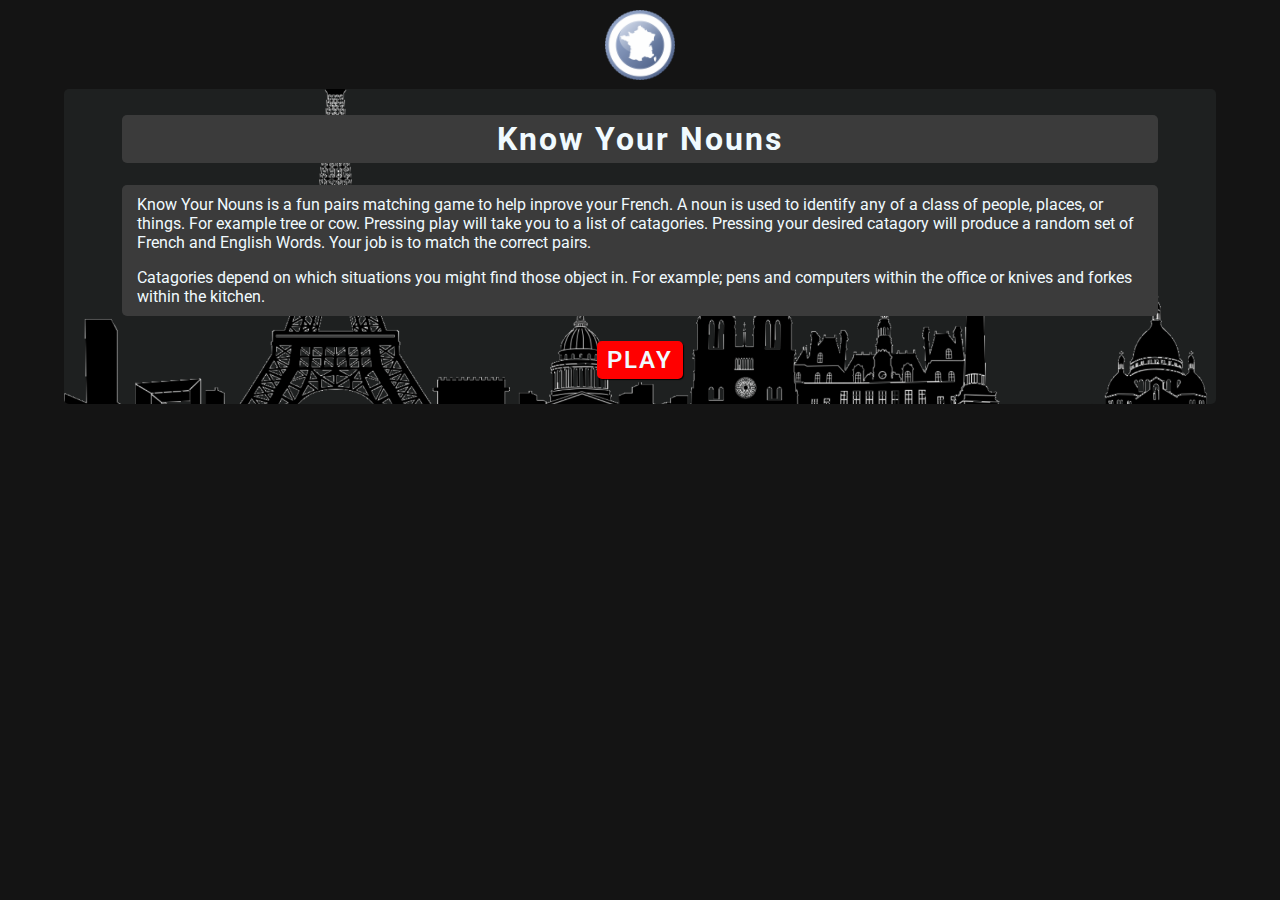
==== index.html @ ec8d7077 "changed styling to dark" ====
<!DOCTYPE html>
<html lang="en">
<head>
    <meta charset="UTF-8">
    <meta name="viewport" content="width=device-width, initial-scale=1.0">
    
    <!--Title-->
    <title>Know Your Nouns</title>

    <!--Meta tags for search engines-->
    <meta name="description" content="Know Your Nouns a website to help you learn 100s of French nouns.">
    <meta name="keywords" content="English, French, Learn French, Language, Language Learning, Skills, Language Test, Improve Language, Improve French">

    <!--favicon-->
    <link rel="apple-touch-icon" sizes="180x180" href="assets/favicon/apple-touch-icon.png">
    <link rel="icon" type="image/png" sizes="32x32" href="assets/favicon/favicon-32x32.png">
    <link rel="icon" type="image/png" sizes="16x16" href="assets/favicon/favicon-16x16.png">
    <link rel="manifest" href="assets/favicon/site.webmanifest">

    <!--googlefonts import-->
    <style>
        @import url('https://fonts.googleapis.com/css2?family=Roboto:ital,wght@0,100;0,300;0,400;0,500;0,700;0,900;1,100;1,300;1,400;1,500;1,700;1,900&display=swap');
    </style>

    <!--Stylesheet-->
    <link rel="stylesheet" href="assets/css/style.css">
    
</head>
<body>
    <div id="logo-container">
        <img src="assets/images/logo.png" alt="cirular logo with the outline of france within" id="logo-image">
    </div>
    
    <!--main container of all page content-->
    <div class="container">

        <!--title area div-->
        <div class="title-area">
            <h1>Know Your Nouns
            </h1>
        </div>

        <!--Info area div tells users the game and brief rules-->
        <div class="info">
            <p class="info-paragraph-1">Know Your Nouns is a fun pairs matching game to help inprove your French. A noun is used to identify any of a class of people, places, or things. For example tree or cow. Pressing play will take you to a list of catagories. Pressing your desired catagory will produce a random set of French and English Words. Your job is to match the correct pairs.</p>
            <p class="info-paragraph-2">Catagories depend on which situations you might find those object in. For example; pens and computers within the office or knives and forkes within the kitchen.</p>
        </div>

        <!--div container for play and tutorial buttons-->
        <div class="buttons">
            <!--play button div-->
            <a class="play-button" href="catagories.html">
                Play
            </a>
        </div>
    </div>

    <script src="assets/js/script.js"></script>
</body>
</html>
---- assets/css/style.css ----
/*google fonts import*/
@import url("https://fonts.googleapis.com/css2?family=Roboto:ital,wght@0,100;0,300;0,400;0,500;0,700;0,900;1,100;1,300;1,400;1,500;1,700;1,900&display=swap");

/*general styles for page*/
body {
    font-family: "roboto", sans-serif;
    padding: 0;
    margin: 0;
    color: #f0faff;
    background-color: rgb(20, 20, 20);
}

/*container styling*/
.container {
    background-color: rgb(30, 32, 32);
    margin-left: 5%;
    margin-right: 5%;
    border-radius: 5px;
    margin-top: 10px;
    padding-bottom: 20px;
    padding-top: 5px;
    background-image: url(../images/french\ skyline.png);
    background-position: left;
    background-size: cover;
}

#logo-container {
    text-align: center;
    margin-bottom: -15px;
}

#logo-image {
    height: 70px;
    width: 70px;
    margin: auto;
    padding-top: 10px;
    padding-bottom: 10px;
}

/*title area styling*/
.title-area {
    background-color: rgb(59, 59, 59);
    text-align: center;
    border-radius: 5px;
    margin-left: 5%;
    margin-right: 5%;
    margin-bottom: 20px;
    margin-top: 0;
    letter-spacing: 2px;
}

.title-area h1 {
    padding-top: 5px;
    padding-bottom: 5px;
}

/*info styling*/
.info {
    background-color: rgb(59, 59, 59);
    text-align: left;
    border-radius: 5px;
    margin-left: 5%;
    margin-right: 5%;
    margin-bottom: 20px;
    padding-left: 5px;
    padding-right: 5px;

}

.info-paragraph-1 {
    padding-left: 10px;
    padding-right: 10px;
    padding-top: 10px;
}

.info-paragraph-2 {
    padding-left: 10px;
    padding-right: 10px;
    padding-bottom: 10px;
}

/*buttons styling - color to be removed*/
.buttons {
    border-radius: 5px;
    margin-left: 5%;
    margin-right: 5%;
    display: flex;
    flex-direction: row;
    justify-content: center;
}

.play-button {
    background-color: red;
    text-align: center;
    text-decoration: none;
    border-radius: 5px;
    padding-top: 5px;
    padding-bottom: 5px;
    padding-left: 10px;
    padding-right: 10px;
    margin-top: 5px;
    margin-bottom: 5px;
    font-size: x-large;
    font-weight: 600;
    letter-spacing: 2px;
    text-transform: uppercase;
    color: #f0faff;
    box-shadow: 1px 1px 1px rgba(0, 0, 0, 0.9);
}

.play-button:hover {
    transition-delay: 30ms;
    box-shadow: 3px 3px 3px rgba(0, 0, 0, 0.9);
}
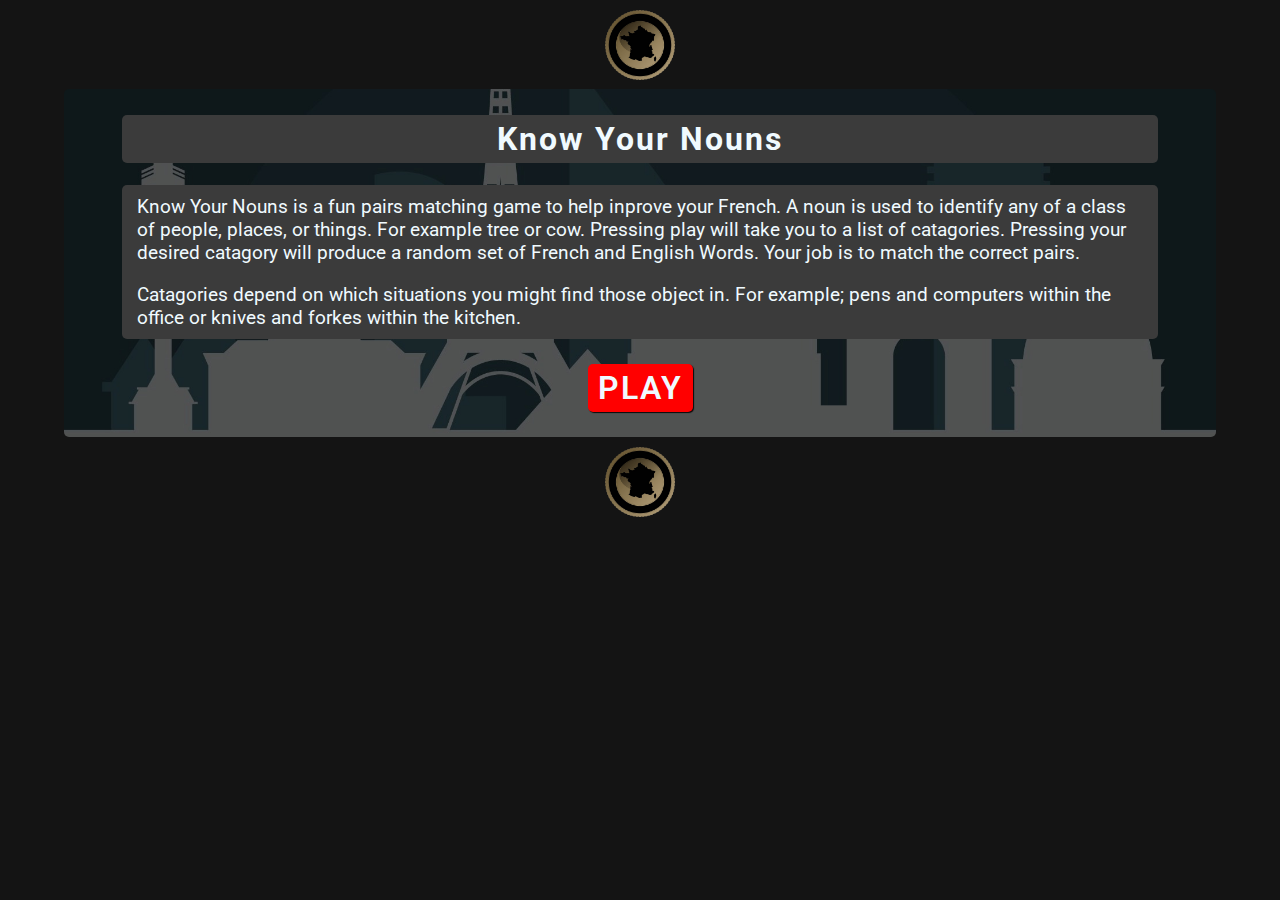
==== commit b1d6ce34: "styling added to home page" ====
--- a/index.html
+++ b/index.html
@@ -55,6 +55,10 @@
         </div>
     </div>
 
+    <div id="logo-container">
+        <img src="assets/images/logo.png" alt="cirular logo with the outline of france within" id="logo-image">
+    </div>
+
     <script src="assets/js/script.js"></script>
 </body>
 </html>--- a/assets/css/style.css
+++ b/assets/css/style.css
@@ -12,16 +12,16 @@
 
 /*container styling*/
 .container {
-    background-color: rgb(30, 32, 32);
+    background-image: url(../images/french-skyline-darken.jpg);
+    background-size: cover;
+    background-repeat: no-repeat;
+    background-position: bottom;
     margin-left: 5%;
     margin-right: 5%;
     border-radius: 5px;
     margin-top: 10px;
     padding-bottom: 20px;
     padding-top: 5px;
-    background-image: url(../images/french\ skyline.png);
-    background-position: left;
-    background-size: cover;
 }
 
 #logo-container {
@@ -58,6 +58,7 @@
 .info {
     background-color: rgb(59, 59, 59);
     text-align: left;
+    font-size: larger;
     border-radius: 5px;
     margin-left: 5%;
     margin-right: 5%;
@@ -100,7 +101,7 @@
     padding-right: 10px;
     margin-top: 5px;
     margin-bottom: 5px;
-    font-size: x-large;
+    font-size: xx-large;
     font-weight: 600;
     letter-spacing: 2px;
     text-transform: uppercase;
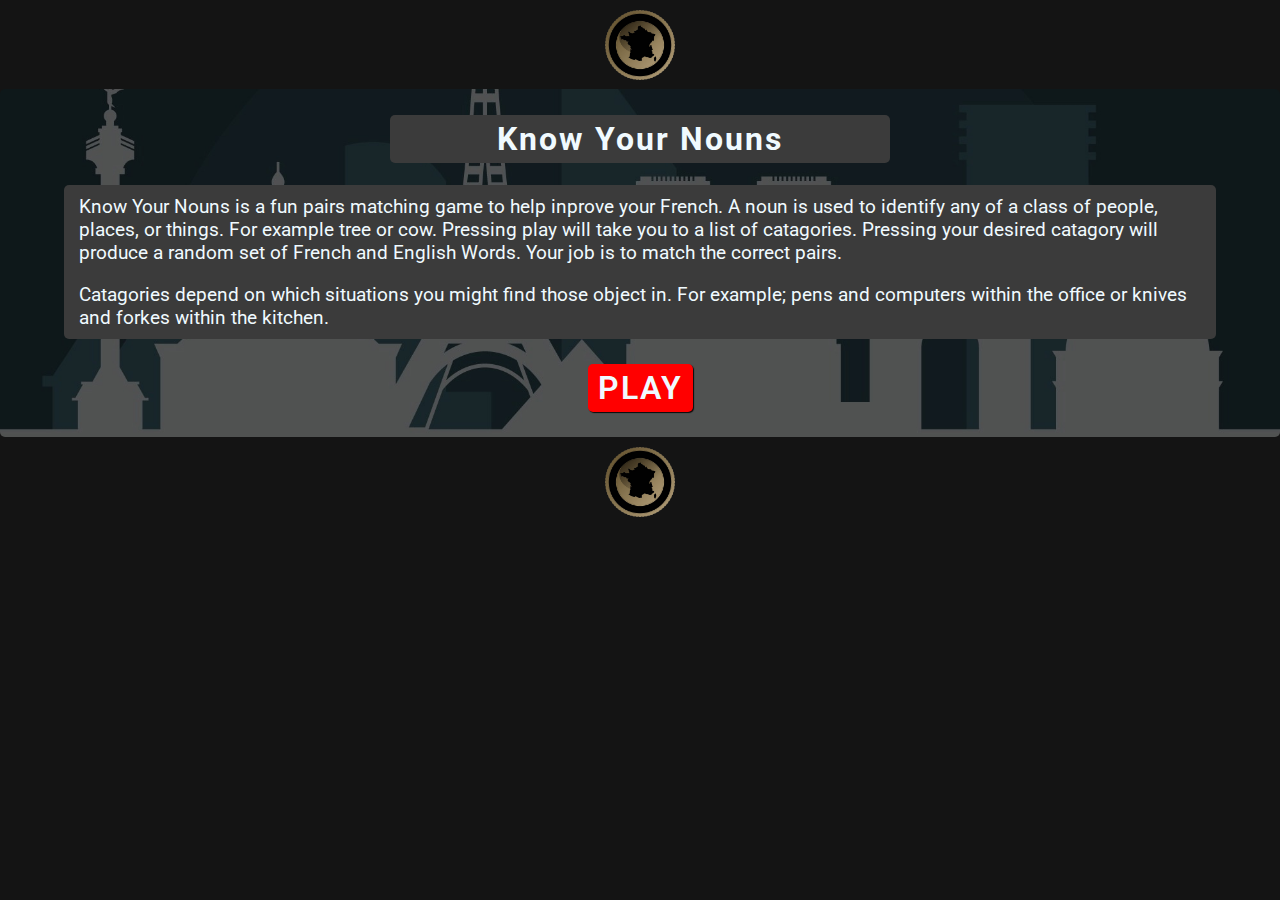
==== commit 49057bdb: "only one catagory" ====
--- a/index.html
+++ b/index.html
@@ -28,7 +28,7 @@
 </head>
 <body>
     <div id="logo-container">
-        <img src="assets/images/logo.png" alt="cirular logo with the outline of france within" id="logo-image">
+        <a href="index.html"><img src="assets/images/logo.png" alt="cirular logo with the outline of france within" id="logo-image"></a>
     </div>
     
     <!--main container of all page content-->
@@ -49,14 +49,14 @@
         <!--div container for play and tutorial buttons-->
         <div class="buttons">
             <!--play button div-->
-            <a class="play-button" href="catagories.html">
+            <a class="play-button" href="gamepages/game.html">
                 Play
             </a>
         </div>
     </div>
 
     <div id="logo-container">
-        <img src="assets/images/logo.png" alt="cirular logo with the outline of france within" id="logo-image">
+        <a href="index.html"><img src="assets/images/logo.png" alt="cirular logo with the outline of france within" id="logo-image"></a>
     </div>
 
     <script src="assets/js/script.js"></script>
--- a/assets/css/style.css
+++ b/assets/css/style.css
@@ -16,8 +16,8 @@
     background-size: cover;
     background-repeat: no-repeat;
     background-position: bottom;
-    margin-left: 5%;
-    margin-right: 5%;
+    margin-left: 0;
+    margin-right: 0;
     border-radius: 5px;
     margin-top: 10px;
     padding-bottom: 20px;
@@ -42,11 +42,13 @@
     background-color: rgb(59, 59, 59);
     text-align: center;
     border-radius: 5px;
-    margin-left: 5%;
-    margin-right: 5%;
+    margin-left: auto;
+    margin-right: auto;
     margin-bottom: 20px;
     margin-top: 0;
     letter-spacing: 2px;
+    min-width: 375px;
+    max-width: 500px;
 }
 
 .title-area h1 {
@@ -114,3 +116,76 @@
     box-shadow: 3px 3px 3px rgba(0, 0, 0, 0.9);
 }
 
+/*catagories page styling*/
+
+.catagories, .game {
+    font-size: larger;
+    margin-left: auto;
+    margin-right: auto;
+    min-width: 400px;
+    max-width: 400px;
+    padding-left: 25px;
+    justify-content: center;
+}
+
+.catagory-box, .game-box {
+    background-color: rgb(59, 59, 59);
+    font-size: large;
+    text-align: center;
+    letter-spacing: 1px;
+    border-radius: 5px;
+    margin-left: 20px;
+    margin-right: 10px;
+    margin-top: 5%;
+    box-shadow: 3px 3px 1px rgba(0, 0, 0, 0.9);
+    padding-top: 20px;
+    padding-bottom: 20px;
+    display: inline-block;
+    width: 150px;
+    height: 30px;
+}
+
+.catagory-box a {
+    text-decoration: none;
+    color: #f0faff;
+    font-size: larger;
+}
+
+.game-box {
+    padding-top: 15px;
+    margin-top: 15px;
+    padding-bottom: -20px;
+}
+
+.selected {
+    background-color: rgb(39, 39, 39);
+
+}
+
+.selected-french {
+    background-color: rgb(39, 39, 39);
+}
+
+.correct {
+    background-color: green;
+}
+
+.score-area {
+    background-color: rgb(59, 59, 59);
+    border-radius: 5px;
+    z-index: 99;
+    letter-spacing: 2px;
+    min-width: 200px;
+    max-width: 200px;
+    margin-left: auto;
+    margin-right: auto;
+    text-align: center;
+    padding-top: 5px;
+    padding-bottom: 5px;
+    margin-top: 20px;
+
+}
+
+#score-school {
+    margin-top: -10px;
+}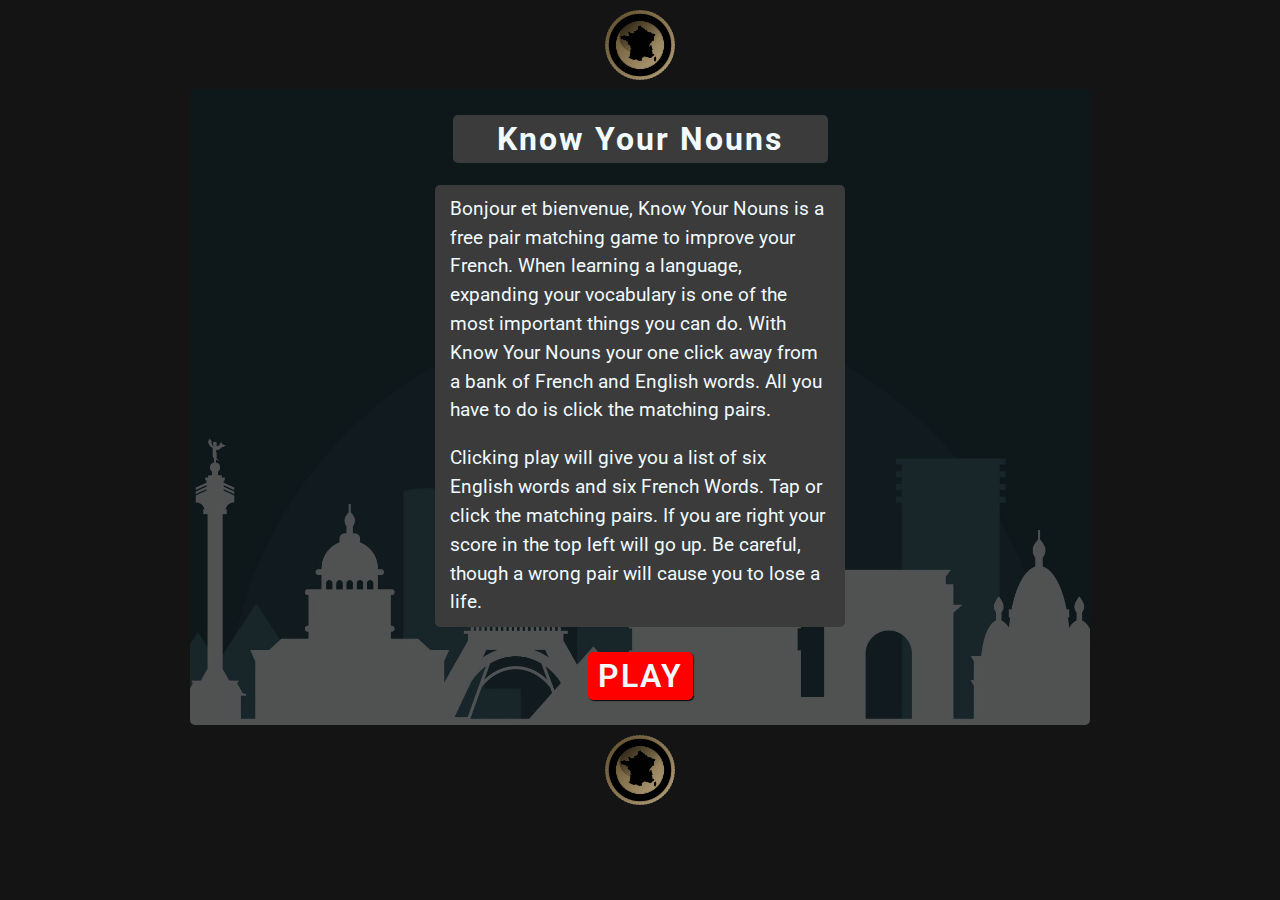
==== commit 6334de30: "styling to game buttons" ====
--- a/index.html
+++ b/index.html
@@ -42,14 +42,14 @@
 
         <!--Info area div tells users the game and brief rules-->
         <div class="info">
-            <p class="info-paragraph-1">Know Your Nouns is a fun pairs matching game to help inprove your French. A noun is used to identify any of a class of people, places, or things. For example tree or cow. Pressing play will take you to a list of catagories. Pressing your desired catagory will produce a random set of French and English Words. Your job is to match the correct pairs.</p>
-            <p class="info-paragraph-2">Catagories depend on which situations you might find those object in. For example; pens and computers within the office or knives and forkes within the kitchen.</p>
+            <p class="info-paragraph-1">Bonjour et bienvenue, Know Your Nouns is a free pair matching game to improve your French. When learning a language, expanding your vocabulary is one of the most important things you can do. With Know Your Nouns your one click away from a bank of French and English words. All you have to do is click the matching pairs.</p>
+            <p class="info-paragraph-2">Clicking play will give you a list of six English words and six French Words. Tap or click the matching pairs. If you are right your score in the top left will go up. Be careful, though a wrong pair will cause you to lose a life.</p>
         </div>
 
         <!--div container for play and tutorial buttons-->
         <div class="buttons">
             <!--play button div-->
-            <a class="play-button" href="gamepages/game.html">
+            <a class="play-button" href="game.html">
                 Play
             </a>
         </div>
--- a/assets/css/style.css
+++ b/assets/css/style.css
@@ -8,6 +8,14 @@
     margin: 0;
     color: #f0faff;
     background-color: rgb(20, 20, 20);
+}
+
+i {
+    margin-right: 5px;
+}
+
+p {
+    line-height: 1.5em;
 }
 
 /*container styling*/
@@ -22,6 +30,8 @@
     margin-top: 10px;
     padding-bottom: 20px;
     padding-top: 5px;
+    min-width: 375px;
+    min-height: 600px;
 }
 
 #logo-container {
@@ -48,7 +58,7 @@
     margin-top: 0;
     letter-spacing: 2px;
     min-width: 375px;
-    max-width: 500px;
+    max-width: 375px;
 }
 
 .title-area h1 {
@@ -62,11 +72,12 @@
     text-align: left;
     font-size: larger;
     border-radius: 5px;
-    margin-left: 5%;
-    margin-right: 5%;
+    margin-left: auto;
+    margin-right: auto;
     margin-bottom: 20px;
     padding-left: 5px;
     padding-right: 5px;
+    max-width: 400px;
 
 }
 
@@ -118,17 +129,17 @@
 
 /*catagories page styling*/
 
-.catagories, .game {
+.game {
     font-size: larger;
     margin-left: auto;
     margin-right: auto;
-    min-width: 400px;
+    min-width: 375px;
     max-width: 400px;
     padding-left: 25px;
     justify-content: center;
 }
 
-.catagory-box, .game-box {
+.game-box {
     background-color: rgb(59, 59, 59);
     font-size: large;
     text-align: center;
@@ -145,11 +156,13 @@
     height: 30px;
 }
 
-.catagory-box a {
-    text-decoration: none;
-    color: #f0faff;
-    font-size: larger;
-}
+.game-box:hover {
+    cursor: pointer;
+    box-shadow: 3px 3px 3px rgba(0, 0, 0, 0.9);
+    transition-delay: 30ms;
+
+}
+
 
 .game-box {
     padding-top: 15px;
@@ -171,12 +184,10 @@
 }
 
 .score-area {
-    background-color: rgb(59, 59, 59);
-    border-radius: 5px;
     z-index: 99;
     letter-spacing: 2px;
-    min-width: 200px;
-    max-width: 200px;
+    min-width: 300px;
+    max-width: 300px;
     margin-left: auto;
     margin-right: auto;
     text-align: center;
@@ -186,6 +197,48 @@
 
 }
 
-#score-school {
-    margin-top: -10px;
-}+.score, .lives {
+    background-color: rgb(20, 20, 20);
+    border-radius: 5px;
+    display: inline-block;
+    min-width: 75px;
+    margin-left: 5px;
+    margin-right: 5px;
+    letter-spacing: 2px;
+}
+
+
+.score > span, .lives > span {
+    margin-left: 5%;
+}
+
+#reset {
+    background-color: red;
+
+}
+
+@media only screen and (min-width: 600px) {
+    .container {
+        max-width: 900px;
+        margin-left: auto;
+        margin-right: auto;
+    }
+}
+
+@media only screen and (max-width: 430px) {
+    .game {
+        font-size: large;
+        margin-left: auto;
+        margin-right: auto;
+        justify-content: center;
+        width: 100%;
+        margin-left: 0px;
+    }
+
+    .game-box {
+        padding-top: 15px;
+        margin-top: 15px;
+        padding-bottom: -20px;
+        margin-left: 5px;
+    }
+}
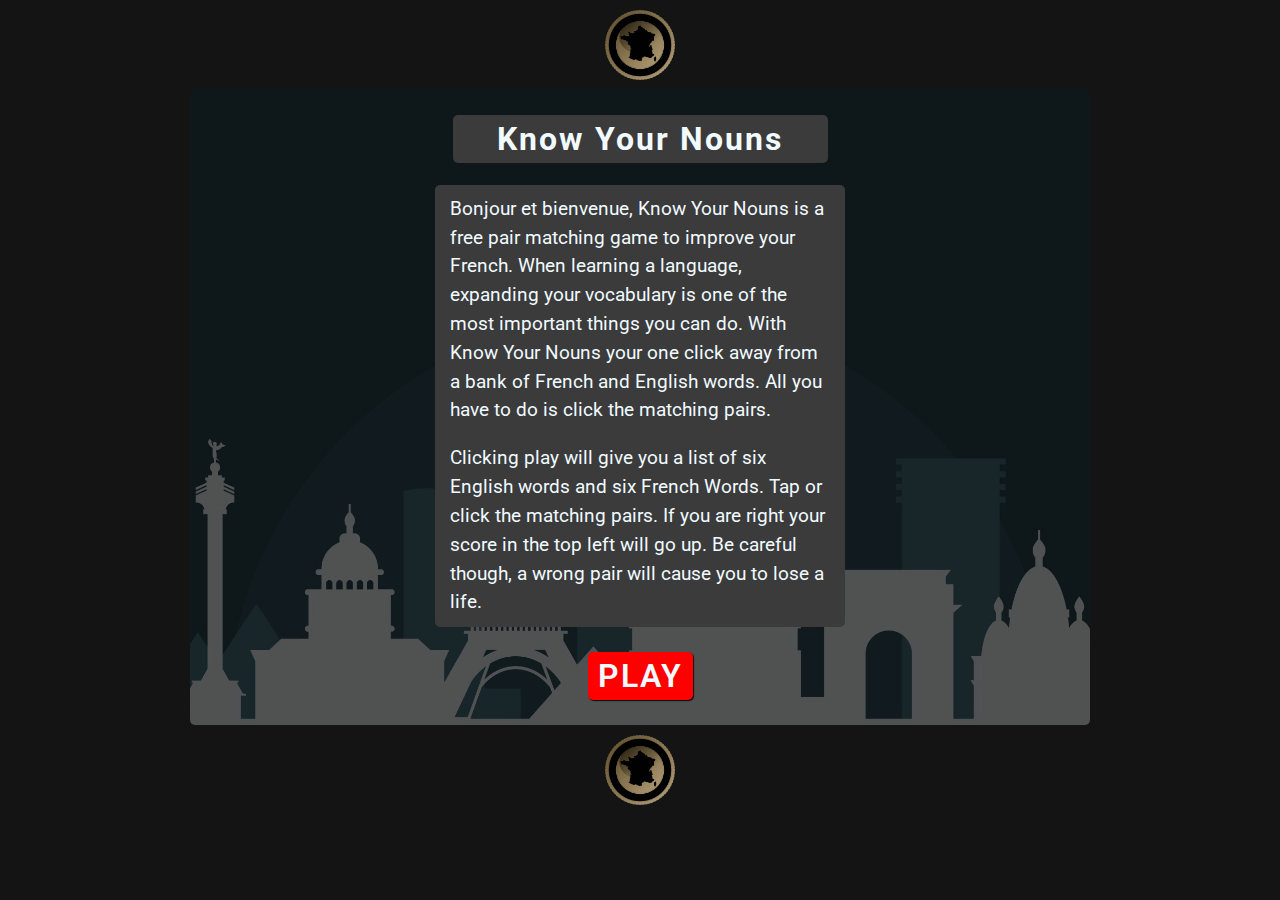
==== commit 921c44c1: "grammatical error in home page text rectified" ====
--- a/index.html
+++ b/index.html
@@ -27,8 +27,8 @@
     
 </head>
 <body>
-    <div id="logo-container">
-        <a href="index.html"><img src="assets/images/logo.png" alt="cirular logo with the outline of france within" id="logo-image"></a>
+    <div class="logo-container">
+        <a href="index.html"><img src="assets/images/logo.png" alt="cirular logo with the outline of france within" class="logo-image"></a>
     </div>
     
     <!--main container of all page content-->
@@ -43,7 +43,7 @@
         <!--Info area div tells users the game and brief rules-->
         <div class="info">
             <p class="info-paragraph-1">Bonjour et bienvenue, Know Your Nouns is a free pair matching game to improve your French. When learning a language, expanding your vocabulary is one of the most important things you can do. With Know Your Nouns your one click away from a bank of French and English words. All you have to do is click the matching pairs.</p>
-            <p class="info-paragraph-2">Clicking play will give you a list of six English words and six French Words. Tap or click the matching pairs. If you are right your score in the top left will go up. Be careful, though a wrong pair will cause you to lose a life.</p>
+            <p class="info-paragraph-2">Clicking play will give you a list of six English words and six French Words. Tap or click the matching pairs. If you are right your score in the top left will go up. Be careful though, a wrong pair will cause you to lose a life.</p>
         </div>
 
         <!--div container for play and tutorial buttons-->
@@ -55,8 +55,8 @@
         </div>
     </div>
 
-    <div id="logo-container">
-        <a href="index.html"><img src="assets/images/logo.png" alt="cirular logo with the outline of france within" id="logo-image"></a>
+    <div class="logo-container">
+        <a href="index.html"><img src="assets/images/logo.png" alt="cirular logo with the outline of france within" class="logo-image"></a>
     </div>
 
     <script src="assets/js/script.js"></script>
--- a/assets/css/style.css
+++ b/assets/css/style.css
@@ -34,12 +34,12 @@
     min-height: 600px;
 }
 
-#logo-container {
+.logo-container {
     text-align: center;
     margin-bottom: -15px;
 }
 
-#logo-image {
+.logo-image {
     height: 70px;
     width: 70px;
     margin: auto;
@@ -167,7 +167,6 @@
 .game-box {
     padding-top: 15px;
     margin-top: 15px;
-    padding-bottom: -20px;
 }
 
 .selected {
@@ -181,6 +180,21 @@
 
 .correct {
     background-color: green;
+}
+
+@keyframes colorchange {
+    0% {
+        background-color: red;
+    }
+    100% {
+        background-color: rgb(59, 59, 59);
+    }
+}
+
+.incorrect {
+    animation: colorchange 1s;
+    animation-iteration-count: 1;
+    animation-play-state: running;
 }
 
 .score-area {
@@ -238,7 +252,6 @@
     .game-box {
         padding-top: 15px;
         margin-top: 15px;
-        padding-bottom: -20px;
         margin-left: 5px;
     }
 }
